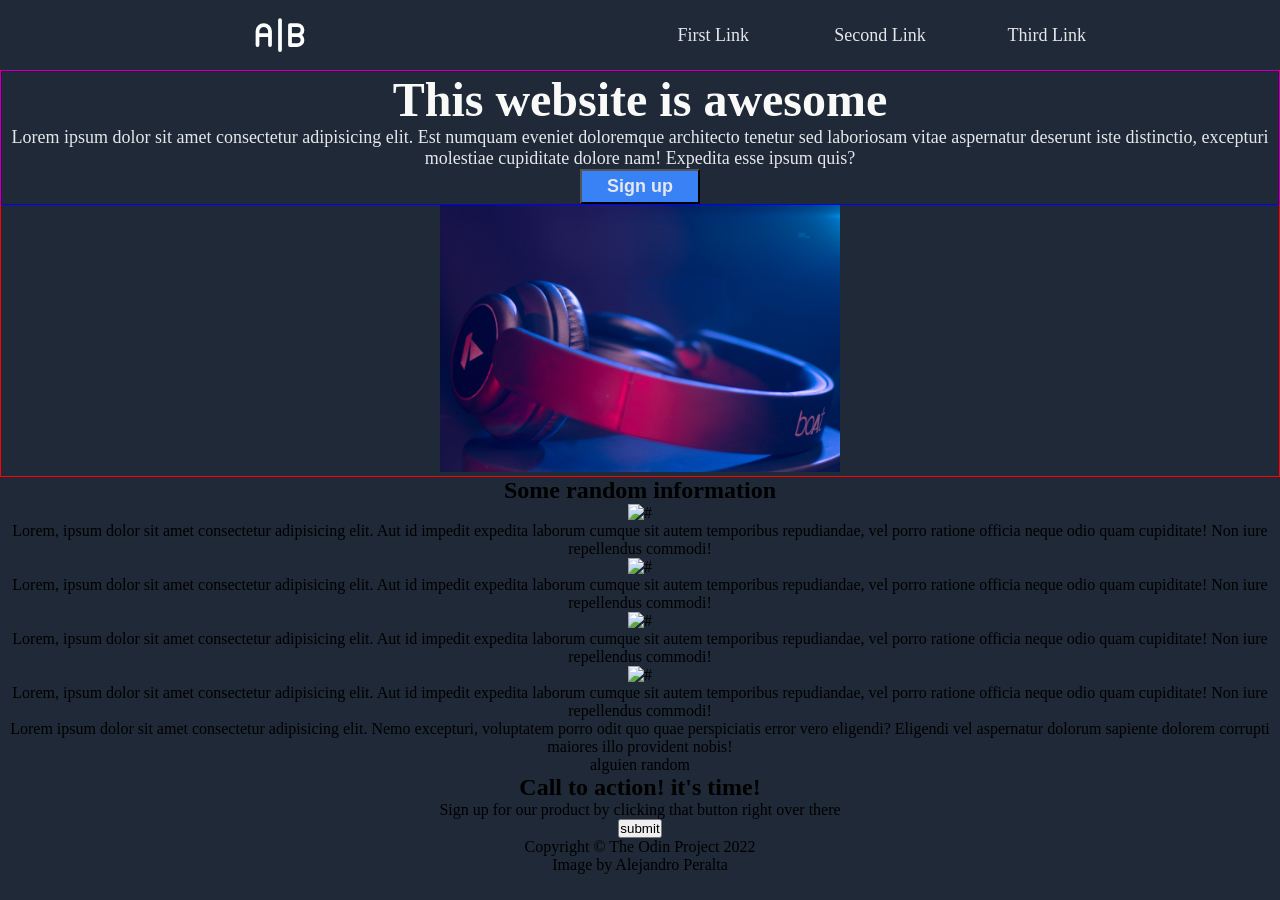
==== html/index.html @ 3d561a44 "Style: a "/" is missing in a div" ====
<!DOCTYPE html>
<html lang="en">
<head>
    <meta charset="UTF-8">
    <meta http-equiv="X-UA-Compatible" content="IE=edge">
    <meta name="viewport" content="width=device-width, initial-scale=1.0">
    <title>Document</title>
    <link rel="stylesheet" href="../CSS/styles.css">
</head>
<body>
    <header>
        <nav>
            <div class="header-nav">
                <svg xmlns="http://www.w3.org/2000/svg" class="icon icon-tabler icon-tabler-a-b" width="60" height="60" viewBox="0 0 24 24" stroke-width="1.5" stroke="#ffffff" fill="none" stroke-linecap="round" stroke-linejoin="round">
                <path stroke="none" d="M0 0h24v24H0z" fill="none"/>
                <path d="M3 16v-5.5a2.5 2.5 0 0 1 5 0v5.5m0 -4h-5" />
                <line x1="12" y1="6" x2="12" y2="18" />
                <path d="M16 16v-8h3a2 2 0 0 1 0 4h-3m3 0a2 2 0 0 1 0 4h-3" />
                </svg>
            
                <div class="header-sections">
                    <a href="#">First Link</a>
                    <a href="#">Second Link</a>
                    <a href="#">Third Link</a>
                </div>
            </div>    
        </nav>
        
    </header>

    <main>
        <section class="section-1">
            <div class="flexbox-1">
                <h2 class="awesome-title">This website is awesome</h2>
                <p class="subtext">Lorem ipsum dolor sit amet consectetur adipisicing elit. Est numquam eveniet doloremque architecto tenetur sed laboriosam vitae aspernatur deserunt iste distinctio, excepturi molestiae cupiditate dolore nam! Expedita esse ipsum quis?</p>
                <input class="awesome-button" type="submit" name="submit" value="Sign up">
            </div>
            <div class="flexbox-2">
                <img src="../image/audio.jpg" alt="headset">
            </div>
            
        </section>
        <section>
            <h2>Some random information</h2>
            <div>
                <div>
                    <img src="#" alt="#">
                    <p>Lorem, ipsum dolor sit amet consectetur adipisicing elit. Aut id impedit expedita laborum cumque sit autem temporibus repudiandae, vel porro ratione officia neque odio quam cupiditate! Non iure repellendus commodi!</p>
                </div>
                <div>
                    <img src="#" alt="#">
                    <p>Lorem, ipsum dolor sit amet consectetur adipisicing elit. Aut id impedit expedita laborum cumque sit autem temporibus repudiandae, vel porro ratione officia neque odio quam cupiditate! Non iure repellendus commodi!</p>
                </div>
                <div>
                    <img src="#" alt="#">
                    <p>Lorem, ipsum dolor sit amet consectetur adipisicing elit. Aut id impedit expedita laborum cumque sit autem temporibus repudiandae, vel porro ratione officia neque odio quam cupiditate! Non iure repellendus commodi!</p>
                </div>
                <div>
                    <img src="#" alt="#">
                    <p>Lorem, ipsum dolor sit amet consectetur adipisicing elit. Aut id impedit expedita laborum cumque sit autem temporibus repudiandae, vel porro ratione officia neque odio quam cupiditate! Non iure repellendus commodi!</p>
                </div>
            </div>
            
        </section>
        <section>
            <p>Lorem ipsum dolor sit amet consectetur adipisicing elit. Nemo excepturi, voluptatem porro odit quo quae perspiciatis error vero eligendi? Eligendi vel aspernatur dolorum sapiente dolorem corrupti maiores illo provident nobis!</p>
            <p>alguien random</p>
        </section>
        <div>
            <h2>Call to action! it's time!</h2>
            <p>Sign up for our product by clicking that button right over there</p>
        </div>
        
        <input type="submit" value="submit" name="down-submit">

    </main>

    <footer>
        <p>Copyright © The Odin Project 2022</p>
        <p>Image by Alejandro Peralta</p>
    </footer>
</body>
</html>
---- CSS/styles.css ----
* {
    padding: 0;
    margin: 0;
    box-sizing: border-box;
}
 
body {
    background-color: #1F2937;
    text-align: center
}

img {
    width: 400px;
}

.header-nav {
    display: flex;
    align-items: center;
    justify-content: space-between;
    margin: 5px 150px;
    margin-left: 250px;
}

a {
    color: #e5e7eb;
    text-decoration: none;
    font-size: 18px;
    flex: 1;
}

nav {
    background-color: #1F2937;
}

.header-sections {
    display: flex;
   
    width: 500px;
}


/* SECTION 1 */

.awesome-title {
    color: #f9faf8;
    font-size: 48px;
    font-weight: bolder;
}

.section-1 p {

    font-size: 18px;
    color: #e5e7eb;
}

.awesome-button {
    background-color: #3882f6;
    font-size: 18px;
    font-weight: bold;
    color: #e5e7eb;
    padding: 5px 25px;
}

.section-1 {
    border: 1px solid red;
}

.flexbox-1 {
    border: 1px solid blue;
}
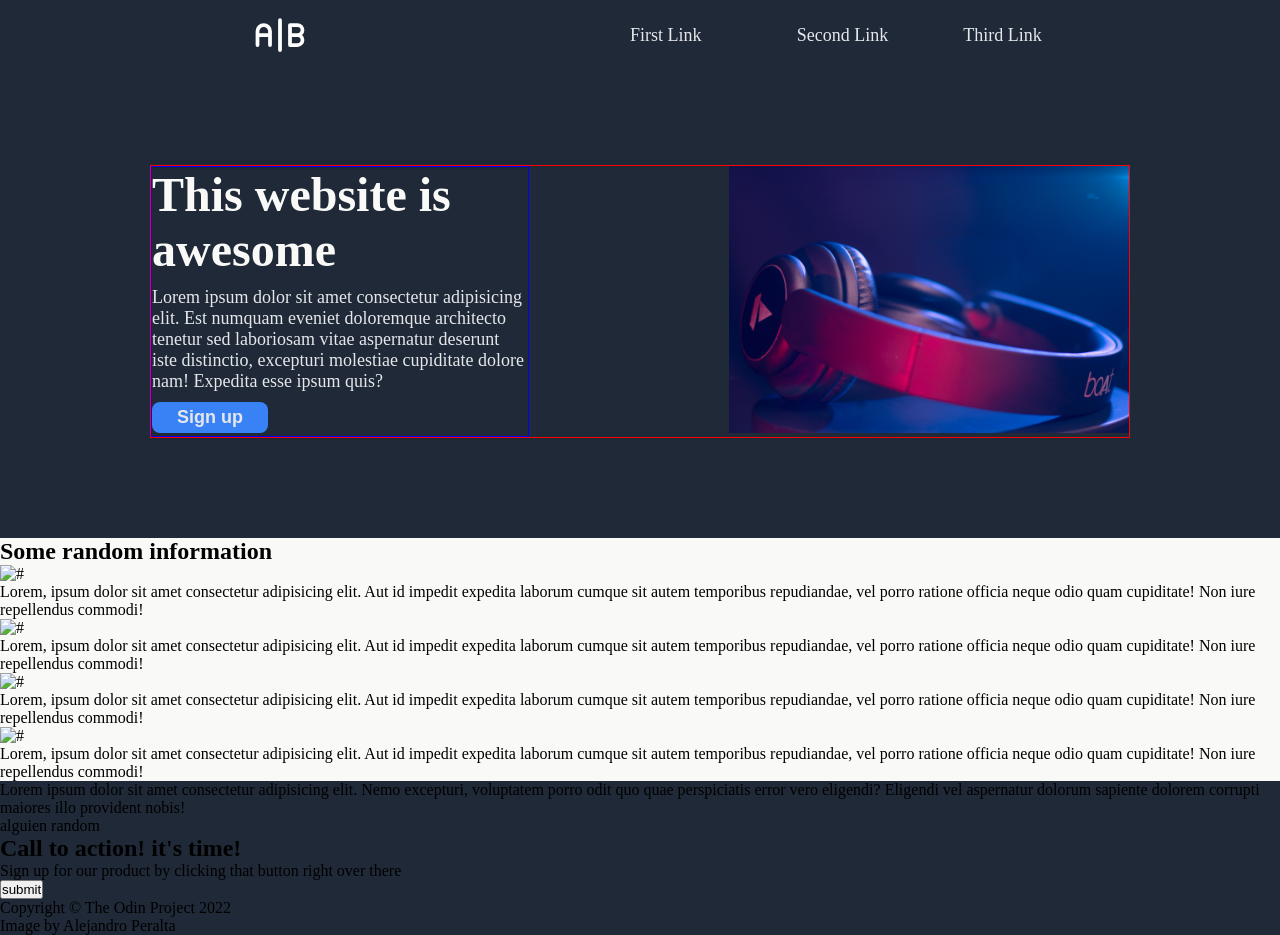
==== commit c4ca76ab: "Add: Add style to the first section fonts, size and center the items inside the section-1" ====
--- a/html/index.html
+++ b/html/index.html
@@ -40,7 +40,7 @@
             </div>
             
         </section>
-        <section>
+        <section class="section-2">
             <h2>Some random information</h2>
             <div>
                 <div>
--- a/CSS/styles.css
+++ b/CSS/styles.css
@@ -6,7 +6,12 @@
  
 body {
     background-color: #1F2937;
-    text-align: center
+    
+    
+}
+
+header {
+    margin-bottom: 100px;
 }
 
 img {
@@ -41,16 +46,40 @@
 
 /* SECTION 1 */
 
-.awesome-title {
-    color: #f9faf8;
-    font-size: 48px;
-    font-weight: bolder;
+
+
+.section-1 {
+    border: 1px solid red;
+    display: flex;
+    margin: 50px 150px;
+    margin-bottom: 100px;
 }
+
+
 
 .section-1 p {
 
     font-size: 18px;
     color: #e5e7eb;
+    margin-bottom: 10px;
+}
+
+
+
+
+
+.flexbox-1 {
+    border: 1px solid blue;
+    
+
+    
+}
+
+.awesome-title {
+    color: #f9faf8;
+    font-size: 48px;
+    font-weight: bolder;
+    margin-bottom: 10px;
 }
 
 .awesome-button {
@@ -59,12 +88,17 @@
     font-weight: bold;
     color: #e5e7eb;
     padding: 5px 25px;
+    border-radius: 8px;
+    border-style: none;
+    
 }
 
-.section-1 {
-    border: 1px solid red;
+.flexbox-2 {
+    margin-left: 200px;
 }
 
-.flexbox-1 {
-    border: 1px solid blue;
-}
+/* SECTION 2 */
+
+.section-2 {
+    background-color: #f9faf8;
+}
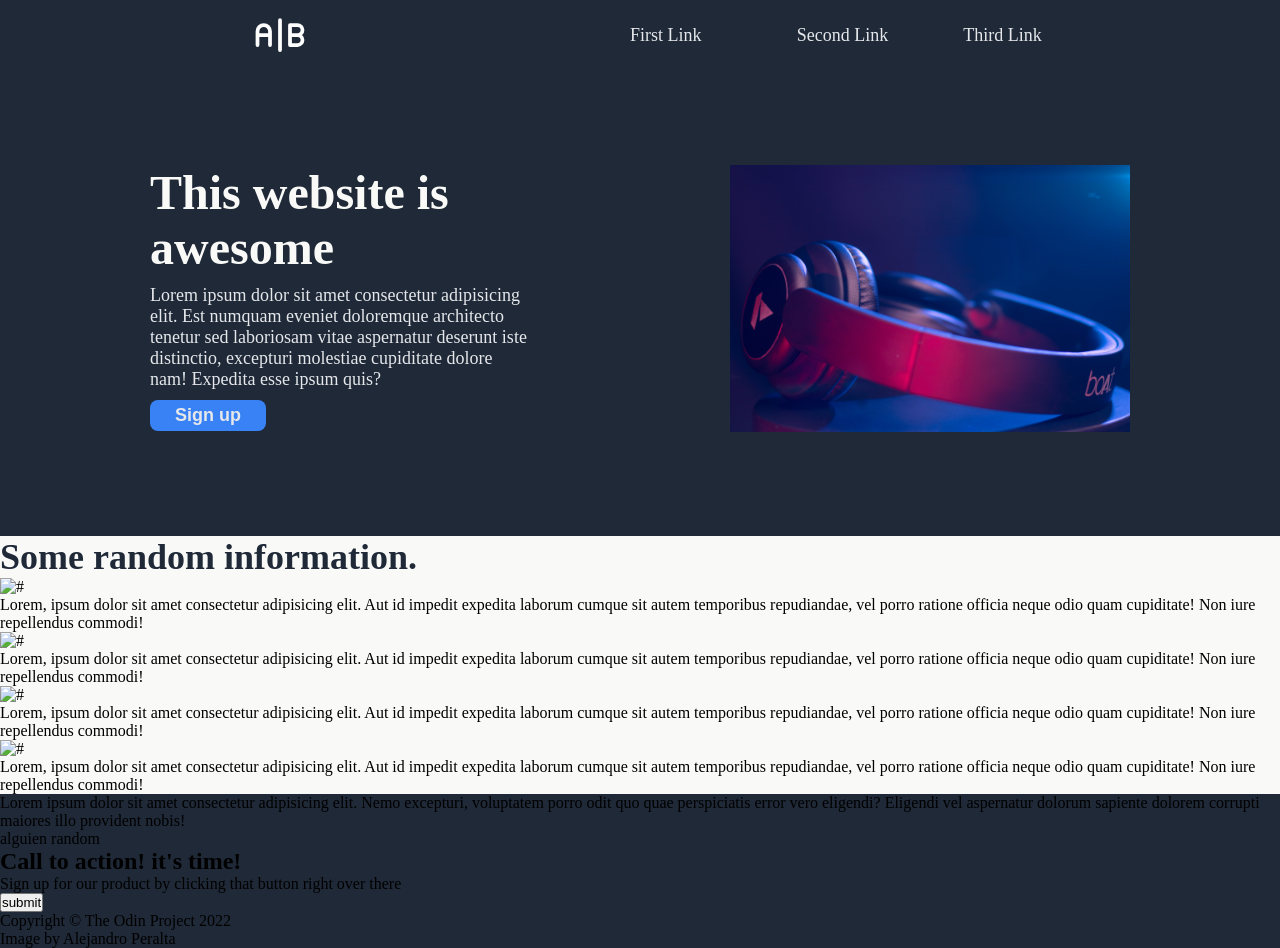
==== commit df2ad23f: "Add: add colour to the heading and bg" ====
--- a/html/index.html
+++ b/html/index.html
@@ -40,8 +40,8 @@
             </div>
             
         </section>
-        <section class="section-2">
-            <h2>Some random information</h2>
+        <section class="section-2 bg-colour">
+            <h2 class="info-title">Some random information.</h2>
             <div>
                 <div>
                     <img src="#" alt="#">
--- a/CSS/styles.css
+++ b/CSS/styles.css
@@ -49,7 +49,7 @@
 
 
 .section-1 {
-    border: 1px solid red;
+    
     display: flex;
     margin: 50px 150px;
     margin-bottom: 100px;
@@ -69,7 +69,7 @@
 
 
 .flexbox-1 {
-    border: 1px solid blue;
+   
     
 
     
@@ -100,5 +100,16 @@
 /* SECTION 2 */
 
 .section-2 {
+    margin: ;
+}
+
+.bg-colour {
     background-color: #f9faf8;
+}
+
+.info-title {
+    font-size: 36px;
+    font-weight: bolder;
+    color: #1F2937;
+
 }
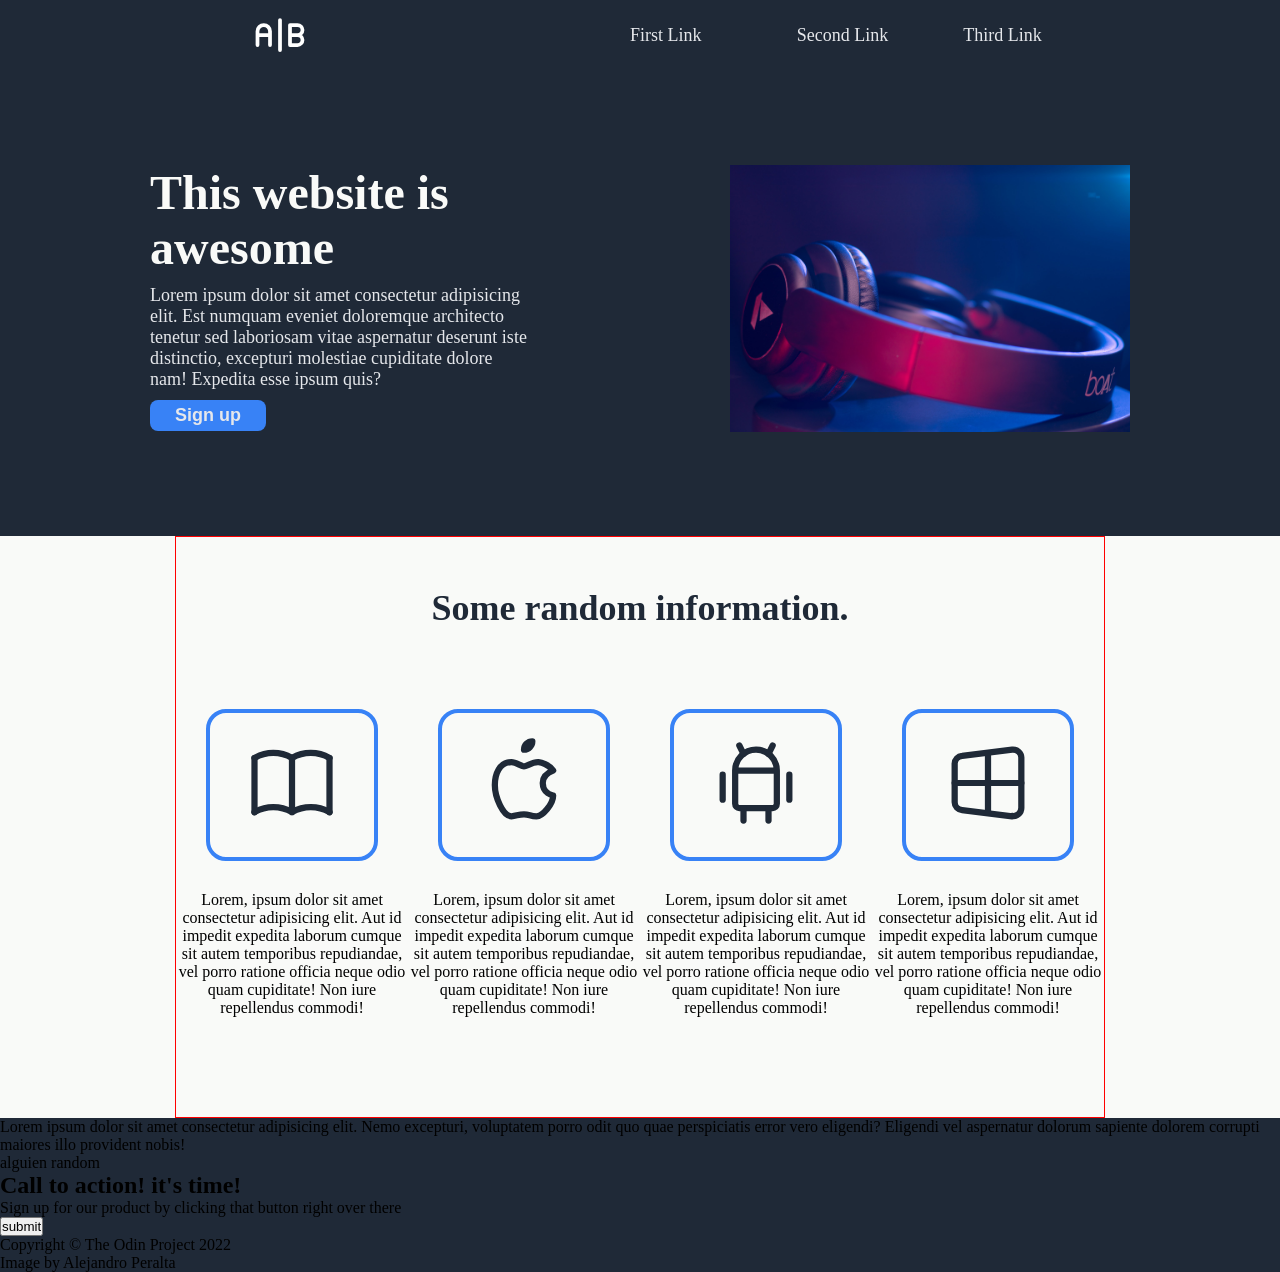
==== commit cec579c6: "Add: Add style and colours to the second section" ====
--- a/html/index.html
+++ b/html/index.html
@@ -4,8 +4,11 @@
     <meta charset="UTF-8">
     <meta http-equiv="X-UA-Compatible" content="IE=edge">
     <meta name="viewport" content="width=device-width, initial-scale=1.0">
-    <title>Document</title>
+    <title>LandingPage</title>
     <link rel="stylesheet" href="../CSS/styles.css">
+    <link rel="preconnect" href="https://fonts.googleapis.com">
+    <link rel="preconnect" href="https://fonts.gstatic.com" crossorigin>
+    <link href="https://fonts.googleapis.com/css2?family=Comfortaa:wght@400;700&display=swap" rel="stylesheet">
 </head>
 <body>
     <header>
@@ -40,26 +43,58 @@
             </div>
             
         </section>
-        <section class="section-2 bg-colour">
-            <h2 class="info-title">Some random information.</h2>
-            <div>
-                <div>
-                    <img src="#" alt="#">
-                    <p>Lorem, ipsum dolor sit amet consectetur adipisicing elit. Aut id impedit expedita laborum cumque sit autem temporibus repudiandae, vel porro ratione officia neque odio quam cupiditate! Non iure repellendus commodi!</p>
-                </div>
-                <div>
-                    <img src="#" alt="#">
-                    <p>Lorem, ipsum dolor sit amet consectetur adipisicing elit. Aut id impedit expedita laborum cumque sit autem temporibus repudiandae, vel porro ratione officia neque odio quam cupiditate! Non iure repellendus commodi!</p>
-                </div>
-                <div>
-                    <img src="#" alt="#">
-                    <p>Lorem, ipsum dolor sit amet consectetur adipisicing elit. Aut id impedit expedita laborum cumque sit autem temporibus repudiandae, vel porro ratione officia neque odio quam cupiditate! Non iure repellendus commodi!</p>
-                </div>
-                <div>
-                    <img src="#" alt="#">
-                    <p>Lorem, ipsum dolor sit amet consectetur adipisicing elit. Aut id impedit expedita laborum cumque sit autem temporibus repudiandae, vel porro ratione officia neque odio quam cupiditate! Non iure repellendus commodi!</p>
-                </div>
+        <section class="section-2 ">
+            <div class="section-2-body">
+                <h2 class="info-title">Some random information.</h2>
+                    <div class="flex-container">
+                        <div>
+                            <div class="img-border"><svg xmlns="http://www.w3.org/2000/svg" class="icon icon-tabler icon-tabler-book" width="100" height="100" viewBox="0 0 24 24" stroke-width="1.5" stroke="#1F2937" fill="none" stroke-linecap="round" stroke-linejoin="round">
+                            <path stroke="none" d="M0 0h24v24H0z" fill="none"/>
+                            <path d="M3 19a9 9 0 0 1 9 0a9 9 0 0 1 9 0" />
+                            <path d="M3 6a9 9 0 0 1 9 0a9 9 0 0 1 9 0" />
+                            <line x1="3" y1="6" x2="3" y2="19" />
+                            <line x1="12" y1="6" x2="12" y2="19" />
+                            <line x1="21" y1="6" x2="21" y2="19" />
+                            </svg></div>
+                            
+                            <p>Lorem, ipsum dolor sit amet consectetur adipisicing elit. Aut id impedit expedita laborum cumque sit autem temporibus repudiandae, vel porro ratione officia neque odio quam cupiditate! Non iure repellendus commodi!</p>
+                        </div>
+                        <div>
+                            <div class="img-border"><svg xmlns="http://www.w3.org/2000/svg" class="icon icon-tabler icon-tabler-brand-apple" width="100" height="100" viewBox="0 0 24 24" stroke-width="1.5" stroke="#1F2937" fill="none" stroke-linecap="round" stroke-linejoin="round">
+                            <path stroke="none" d="M0 0h24v24H0z" fill="none"/>
+                            <path d="M9 7c-3 0 -4 3 -4 5.5c0 3 2 7.5 4 7.5c1.088 -.046 1.679 -.5 3 -.5c1.312 0 1.5 .5 3 .5s4 -3 4 -5c-.028 -.01 -2.472 -.403 -2.5 -3c-.019 -2.17 2.416 -2.954 2.5 -3c-1.023 -1.492 -2.951 -1.963 -3.5 -2c-1.433 -.111 -2.83 1 -3.5 1c-.68 0 -1.9 -1 -3 -1z" />
+                            <path d="M12 4a2 2 0 0 0 2 -2a2 2 0 0 0 -2 2" />
+                            </svg></div>
+                            
+                            <p>Lorem, ipsum dolor sit amet consectetur adipisicing elit. Aut id impedit expedita laborum cumque sit autem temporibus repudiandae, vel porro ratione officia neque odio quam cupiditate! Non iure repellendus commodi!</p>
+                        </div>
+                        <div>
+                            <div class="img-border"><svg xmlns="http://www.w3.org/2000/svg" class="icon icon-tabler icon-tabler-brand-android" width="100" height="100" viewBox="0 0 24 24" stroke-width="1.5" stroke="#1F2937" fill="none" stroke-linecap="round" stroke-linejoin="round">
+                                <path stroke="none" d="M0 0h24v24H0z" fill="none"/>
+                                <line x1="4" y1="10" x2="4" y2="16" />
+                                <line x1="20" y1="10" x2="20" y2="16" />
+                                <path d="M7 9h10v8a1 1 0 0 1 -1 1h-8a1 1 0 0 1 -1 -1v-8a5 5 0 0 1 10 0" />
+                                <line x1="8" y1="3" x2="9" y2="5" />
+                                <line x1="16" y1="3" x2="15" y2="5" />
+                                <line x1="9" y1="18" x2="9" y2="21" />
+                                <line x1="15" y1="18" x2="15" y2="21" />
+                              </svg></div>
+                            
+                            <p>Lorem, ipsum dolor sit amet consectetur adipisicing elit. Aut id impedit expedita laborum cumque sit autem temporibus repudiandae, vel porro ratione officia neque odio quam cupiditate! Non iure repellendus commodi!</p>
+                        </div>
+                        <div>
+                            <div class="img-border"><svg xmlns="http://www.w3.org/2000/svg" class="icon icon-tabler icon-tabler-brand-windows" width="100" height="100" viewBox="0 0 24 24" stroke-width="1.5" stroke="#1F2937" fill="none" stroke-linecap="round" stroke-linejoin="round">
+                                <path stroke="none" d="M0 0h24v24H0z" fill="none"/>
+                                <path d="M17.8 20l-12 -1.5c-1 -.1 -1.8 -.9 -1.8 -1.9v-9.2c0 -1 .8 -1.8 1.8 -1.9l12 -1.5c1.2 -.1 2.2 .8 2.2 1.9v12.1c0 1.2 -1.1 2.1 -2.2 1.9z" />
+                                <line x1="12" y1="5" x2="12" y2="19" />
+                                <line x1="4" y1="12" x2="20" y2="12" />
+                              </svg></div>
+                            
+                            <p>Lorem, ipsum dolor sit amet consectetur adipisicing elit. Aut id impedit expedita laborum cumque sit autem temporibus repudiandae, vel porro ratione officia neque odio quam cupiditate! Non iure repellendus commodi!</p>
+                        </div>
+                    </div>
             </div>
+            
             
         </section>
         <section>
--- a/CSS/styles.css
+++ b/CSS/styles.css
@@ -100,16 +100,35 @@
 /* SECTION 2 */
 
 .section-2 {
-    margin: ;
+    background-color: #f9faf8;
 }
 
-.bg-colour {
-    background-color: #f9faf8;
+.section-2-body {
+    text-align: center;
+    padding-top: 50px;
+    padding-bottom: 100px;
+    border: 1px solid red;
+    margin: auto 175px;
 }
 
 .info-title {
     font-size: 36px;
     font-weight: bolder;
     color: #1F2937;
+    margin-bottom: 50px;
 
+}
+
+.flex-container {
+    display: flex;
+    justify-content: space-between;
+}
+
+.img-border {
+    margin: 30px 30px;
+    padding: 20px;
+    border: 4px solid #3882f6;
+    border-radius: 20px;
+    
+    
 }
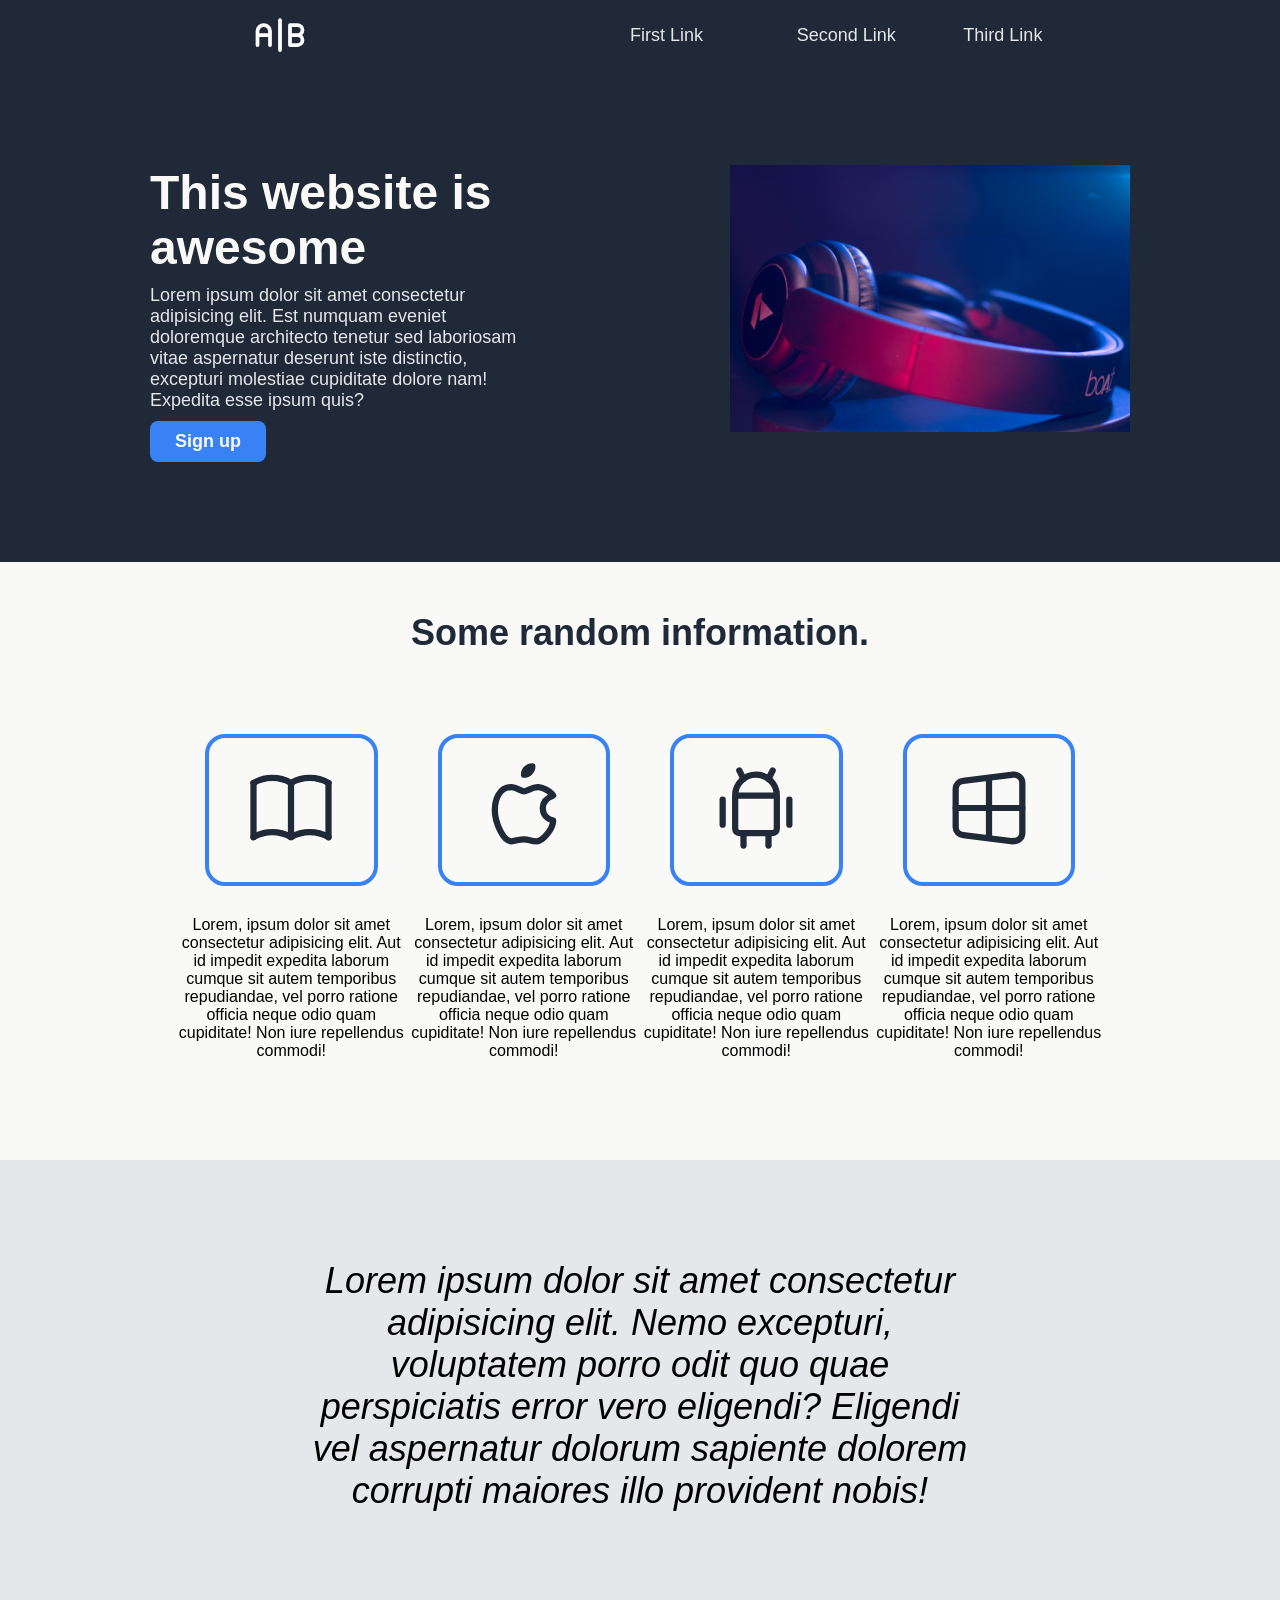
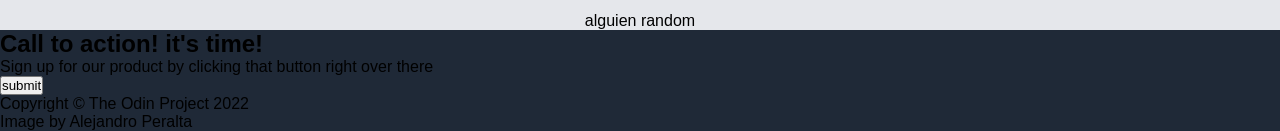
==== commit e6d3c7a7: "Add: Add style to the section-3" ====
--- a/html/index.html
+++ b/html/index.html
@@ -97,9 +97,12 @@
             
             
         </section>
-        <section>
-            <p>Lorem ipsum dolor sit amet consectetur adipisicing elit. Nemo excepturi, voluptatem porro odit quo quae perspiciatis error vero eligendi? Eligendi vel aspernatur dolorum sapiente dolorem corrupti maiores illo provident nobis!</p>
-            <p>alguien random</p>
+        <section class="section-3">
+            <div class="review">
+                <p class="inspi-quote">Lorem ipsum dolor sit amet consectetur adipisicing elit. Nemo excepturi, voluptatem porro odit quo quae perspiciatis error vero eligendi? Eligendi vel aspernatur dolorum sapiente dolorem corrupti maiores illo provident nobis!</p>
+            <p class="person-1">alguien random</p>
+            </div>
+            
         </section>
         <div>
             <h2>Call to action! it's time!</h2>
--- a/CSS/styles.css
+++ b/CSS/styles.css
@@ -6,6 +6,7 @@
  
 body {
     background-color: #1F2937;
+    font-family: 'Comfortaa', cursive, sans-serif;
     
     
 }
@@ -78,16 +79,16 @@
 .awesome-title {
     color: #f9faf8;
     font-size: 48px;
-    font-weight: bolder;
+    font-weight: bold;
     margin-bottom: 10px;
 }
 
 .awesome-button {
     background-color: #3882f6;
     font-size: 18px;
-    font-weight: bold;
-    color: #e5e7eb;
-    padding: 5px 25px;
+    font-weight: 700;
+    color: #f9faf8;
+    padding: 10px 25px;
     border-radius: 8px;
     border-style: none;
     
@@ -107,7 +108,6 @@
     text-align: center;
     padding-top: 50px;
     padding-bottom: 100px;
-    border: 1px solid red;
     margin: auto 175px;
 }
 
@@ -131,4 +131,25 @@
     border-radius: 20px;
     
     
+}
+
+
+
+/* SECTION-3 */
+
+
+.section-3 {
+    background-color: #e5e7eb;
+}
+
+.review {
+    text-align: center;
+}
+
+.inspi-quote {
+    font-size: 36px;
+    padding: 100px;
+    font-weight: light;
+    font-style: italic;
+    margin: 0 200px;
 }
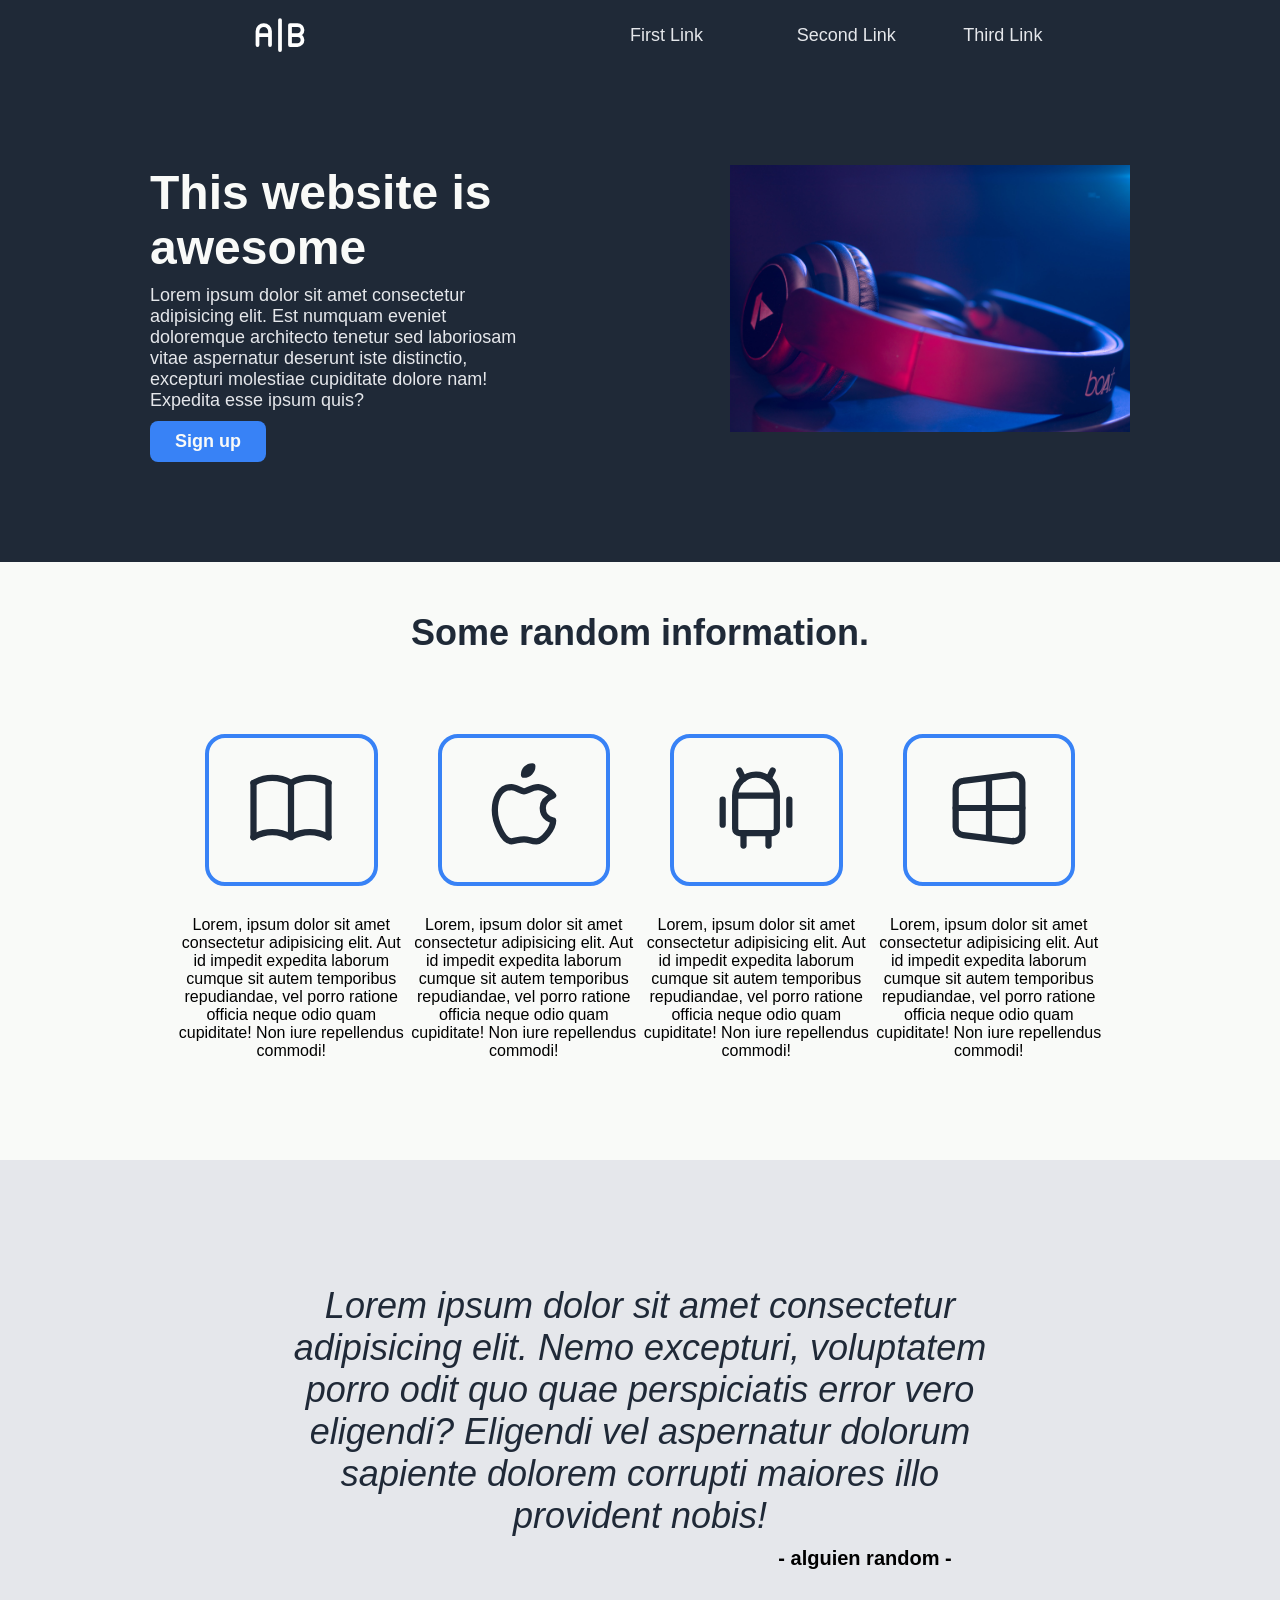
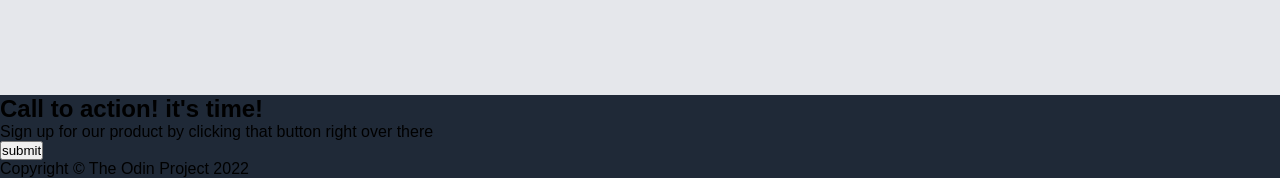
==== commit f783e63f: "Add: Finish the section-3 style" ====
--- a/html/index.html
+++ b/html/index.html
@@ -100,7 +100,7 @@
         <section class="section-3">
             <div class="review">
                 <p class="inspi-quote">Lorem ipsum dolor sit amet consectetur adipisicing elit. Nemo excepturi, voluptatem porro odit quo quae perspiciatis error vero eligendi? Eligendi vel aspernatur dolorum sapiente dolorem corrupti maiores illo provident nobis!</p>
-            <p class="person-1">alguien random</p>
+            <p class="person-1">- alguien random -</p>
             </div>
             
         </section>
@@ -115,7 +115,7 @@
 
     <footer>
         <p>Copyright © The Odin Project 2022</p>
-        <p>Image by Alejandro Peralta</p>
+        
     </footer>
 </body>
 </html>
--- a/CSS/styles.css
+++ b/CSS/styles.css
@@ -140,16 +140,26 @@
 
 .section-3 {
     background-color: #e5e7eb;
+    padding: 125px;
 }
 
 .review {
     text-align: center;
+    margin: 0 150px
+    
 }
 
 .inspi-quote {
     font-size: 36px;
-    padding: 100px;
     font-weight: light;
     font-style: italic;
-    margin: 0 200px;
+    color: #1F2937;
+    margin-bottom: 10px;
+    
+}
+
+.person-1 {
+    font-weight: 700;
+    font-size: 20px;
+    margin-left: 450px;
 }
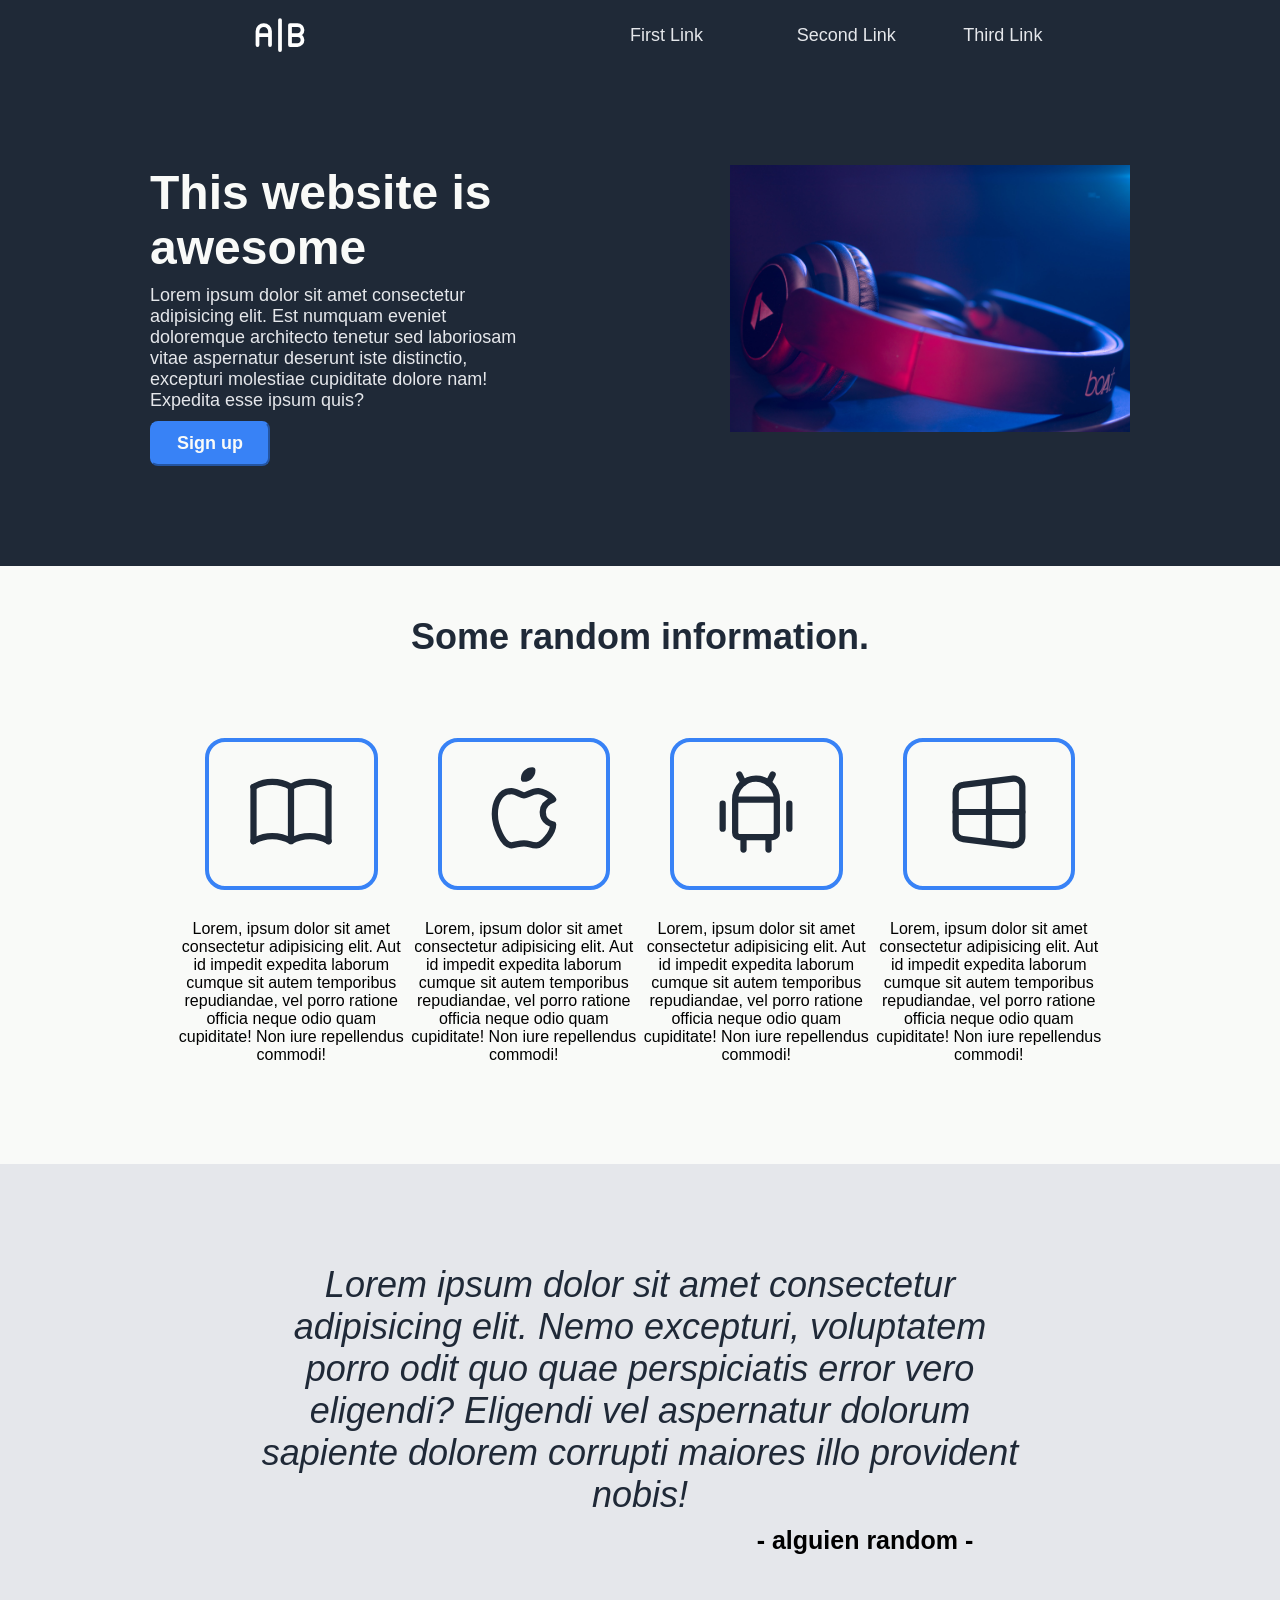
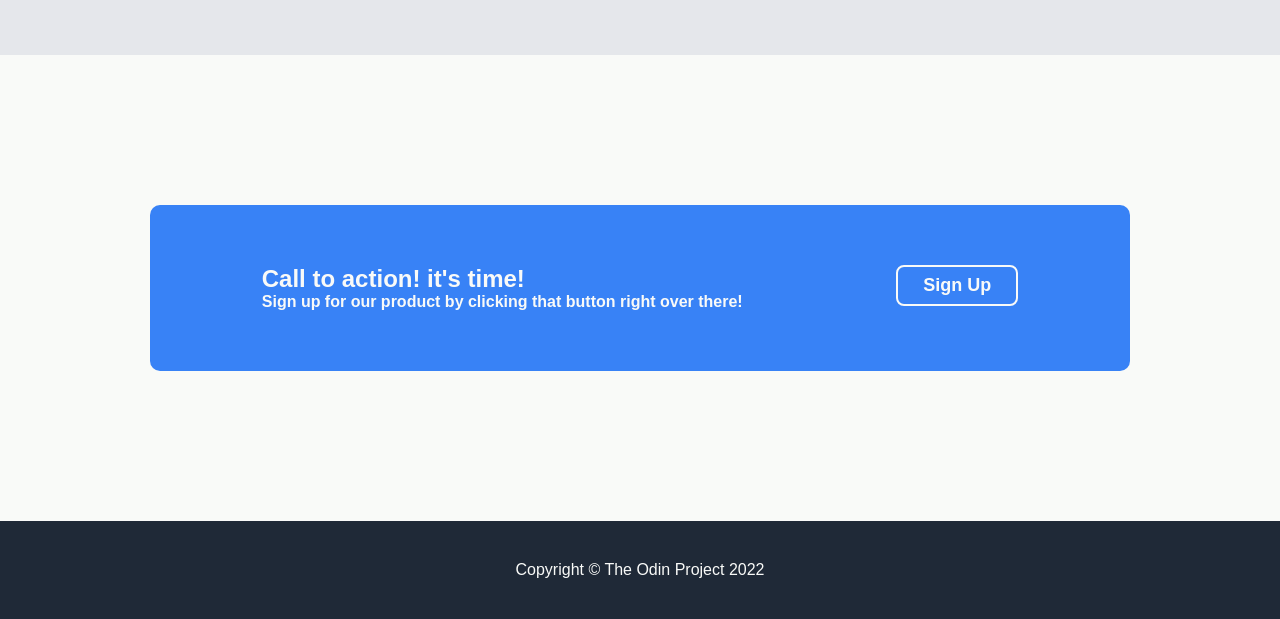
==== commit faa1c6b1: "Finish: The project is finished" ====
--- a/html/index.html
+++ b/html/index.html
@@ -104,12 +104,22 @@
             </div>
             
         </section>
-        <div>
-            <h2>Call to action! it's time!</h2>
-            <p>Sign up for our product by clicking that button right over there</p>
-        </div>
+        <section class="section-4">
+            <div class="sec-4-container">
+                <div class="sec-4-flexbox-1">
+                    <h2>Call to action! it's time!</h2>
+                    <p>Sign up for our product by clicking that button right over there!</p>
+                </div>
+               
+                <div class="sec-4-flexbox-2">
+                    <input class="sec-4-button" type="submit" value="Sign Up" name="down-submit">
+                </div>
+            </div>
+            
+            
+        </section>
         
-        <input type="submit" value="submit" name="down-submit">
+        
 
     </main>
 
--- a/CSS/styles.css
+++ b/CSS/styles.css
@@ -66,16 +66,6 @@
 }
 
 
-
-
-
-.flexbox-1 {
-   
-    
-
-    
-}
-
 .awesome-title {
     color: #f9faf8;
     font-size: 48px;
@@ -83,14 +73,14 @@
     margin-bottom: 10px;
 }
 
-.awesome-button {
+.awesome-button{
     background-color: #3882f6;
     font-size: 18px;
     font-weight: 700;
     color: #f9faf8;
     padding: 10px 25px;
     border-radius: 8px;
-    border-style: none;
+    border-color: #3882f6;
     
 }
 
@@ -100,7 +90,7 @@
 
 /* SECTION 2 */
 
-.section-2 {
+.section-2, .section-4 {
     background-color: #f9faf8;
 }
 
@@ -140,7 +130,7 @@
 
 .section-3 {
     background-color: #e5e7eb;
-    padding: 125px;
+    padding: 100px;
 }
 
 .review {
@@ -160,6 +150,57 @@
 
 .person-1 {
     font-weight: 700;
-    font-size: 20px;
+    font-size: 25px;
     margin-left: 450px;
+}
+
+/* SECTION 4 */
+
+.section-4 {
+    padding: 150px;
+}
+
+.sec-4-container {
+    background-color: #3882f6;
+    padding: 60px 35px;
+    border-radius: 10px;
+    display: flex;
+    justify-content: space-around;
+    
+}
+
+.sec-4-flexbox-1, .sec-4-flexbox-2 {
+
+    
+    flex-shrink: 0.5;
+    gap: 20px;
+    color: #f9faf8;
+    
+}
+
+.sec-4-flexbox-1 {
+    font-weight: 700;
+}
+
+.sec-4-button {
+    color: #f9faf8;
+    background-color: #3882f6;
+    font-size: 18px;
+    font-weight: 700;
+    border: 2px solid #f9faf8;
+    padding: 8px 25px;
+    border-radius: 8px;
+    
+    
+}
+
+
+footer {
+    text-align: center;
+    padding: 40px;
+    color: #f9faf8;
+}
+
+.awesome-button:active, .sec-4-button:active {
+    transform: translateY(3px);
 }
